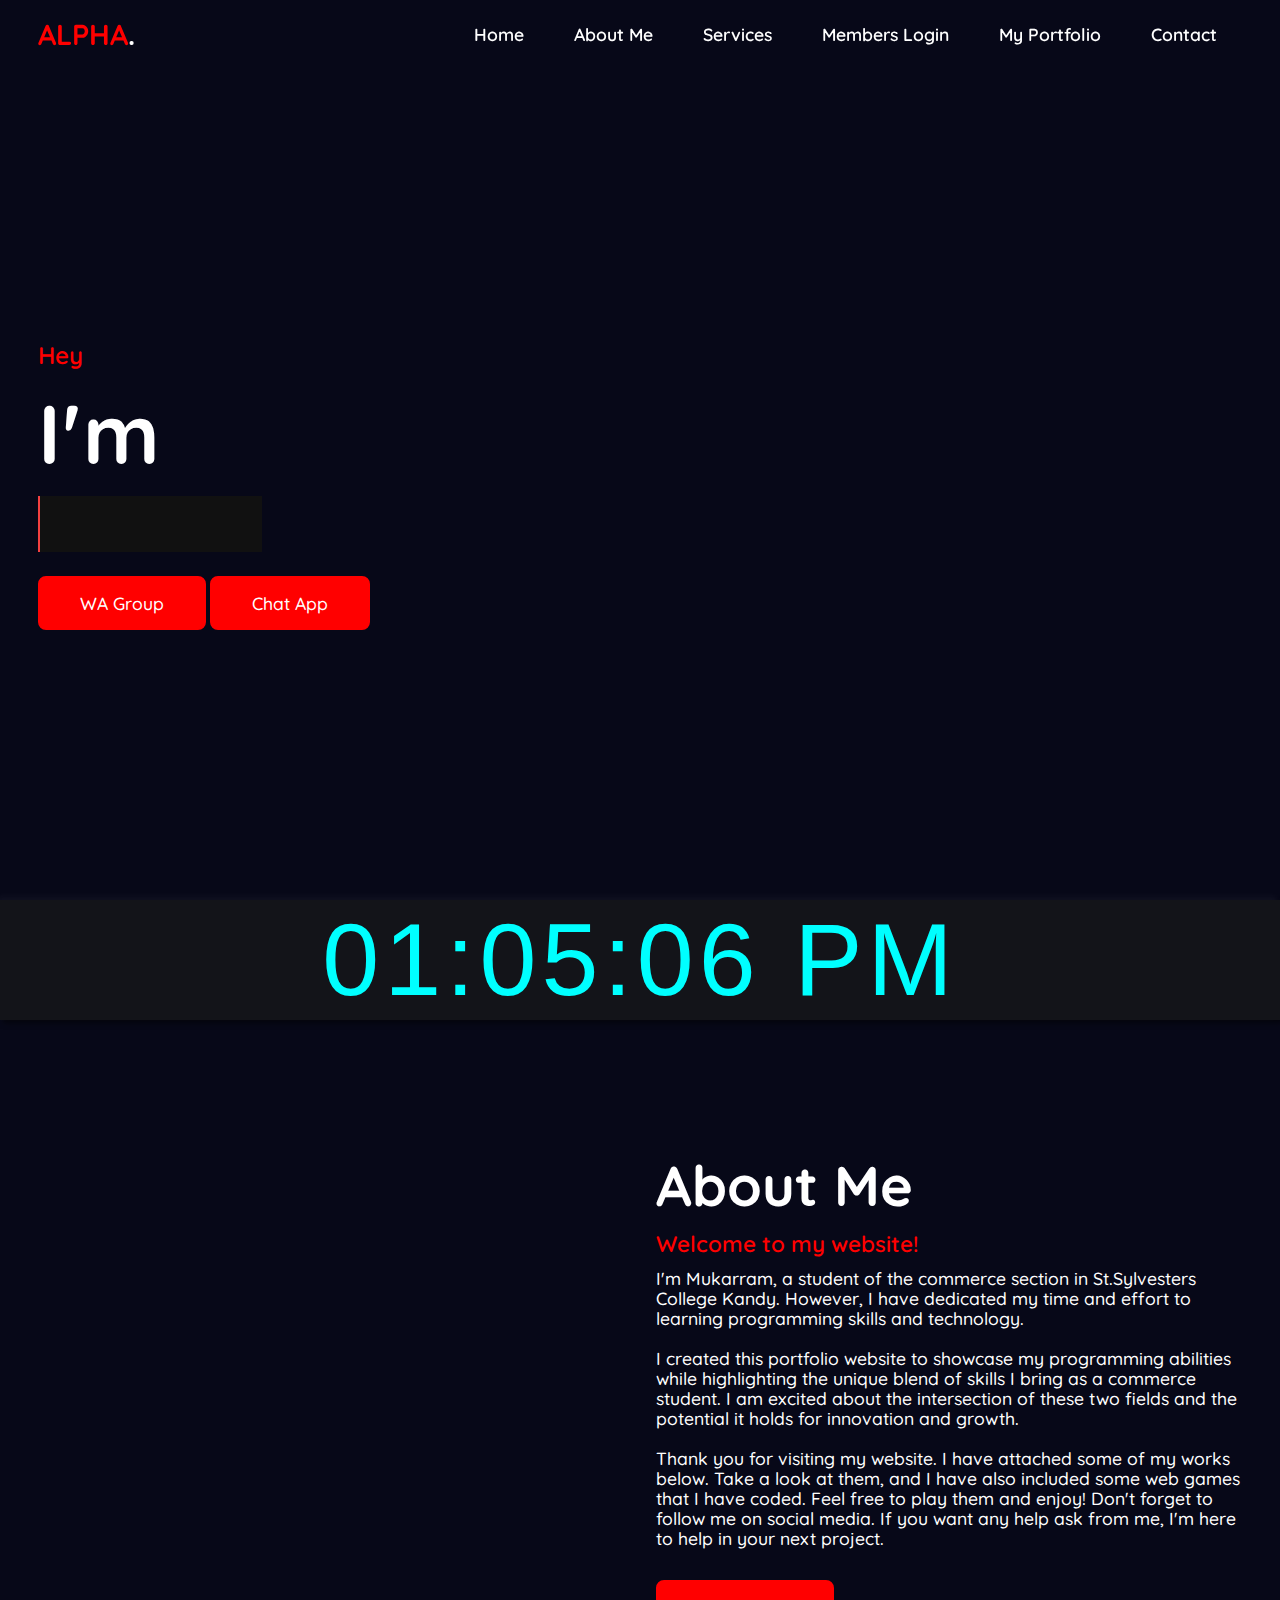
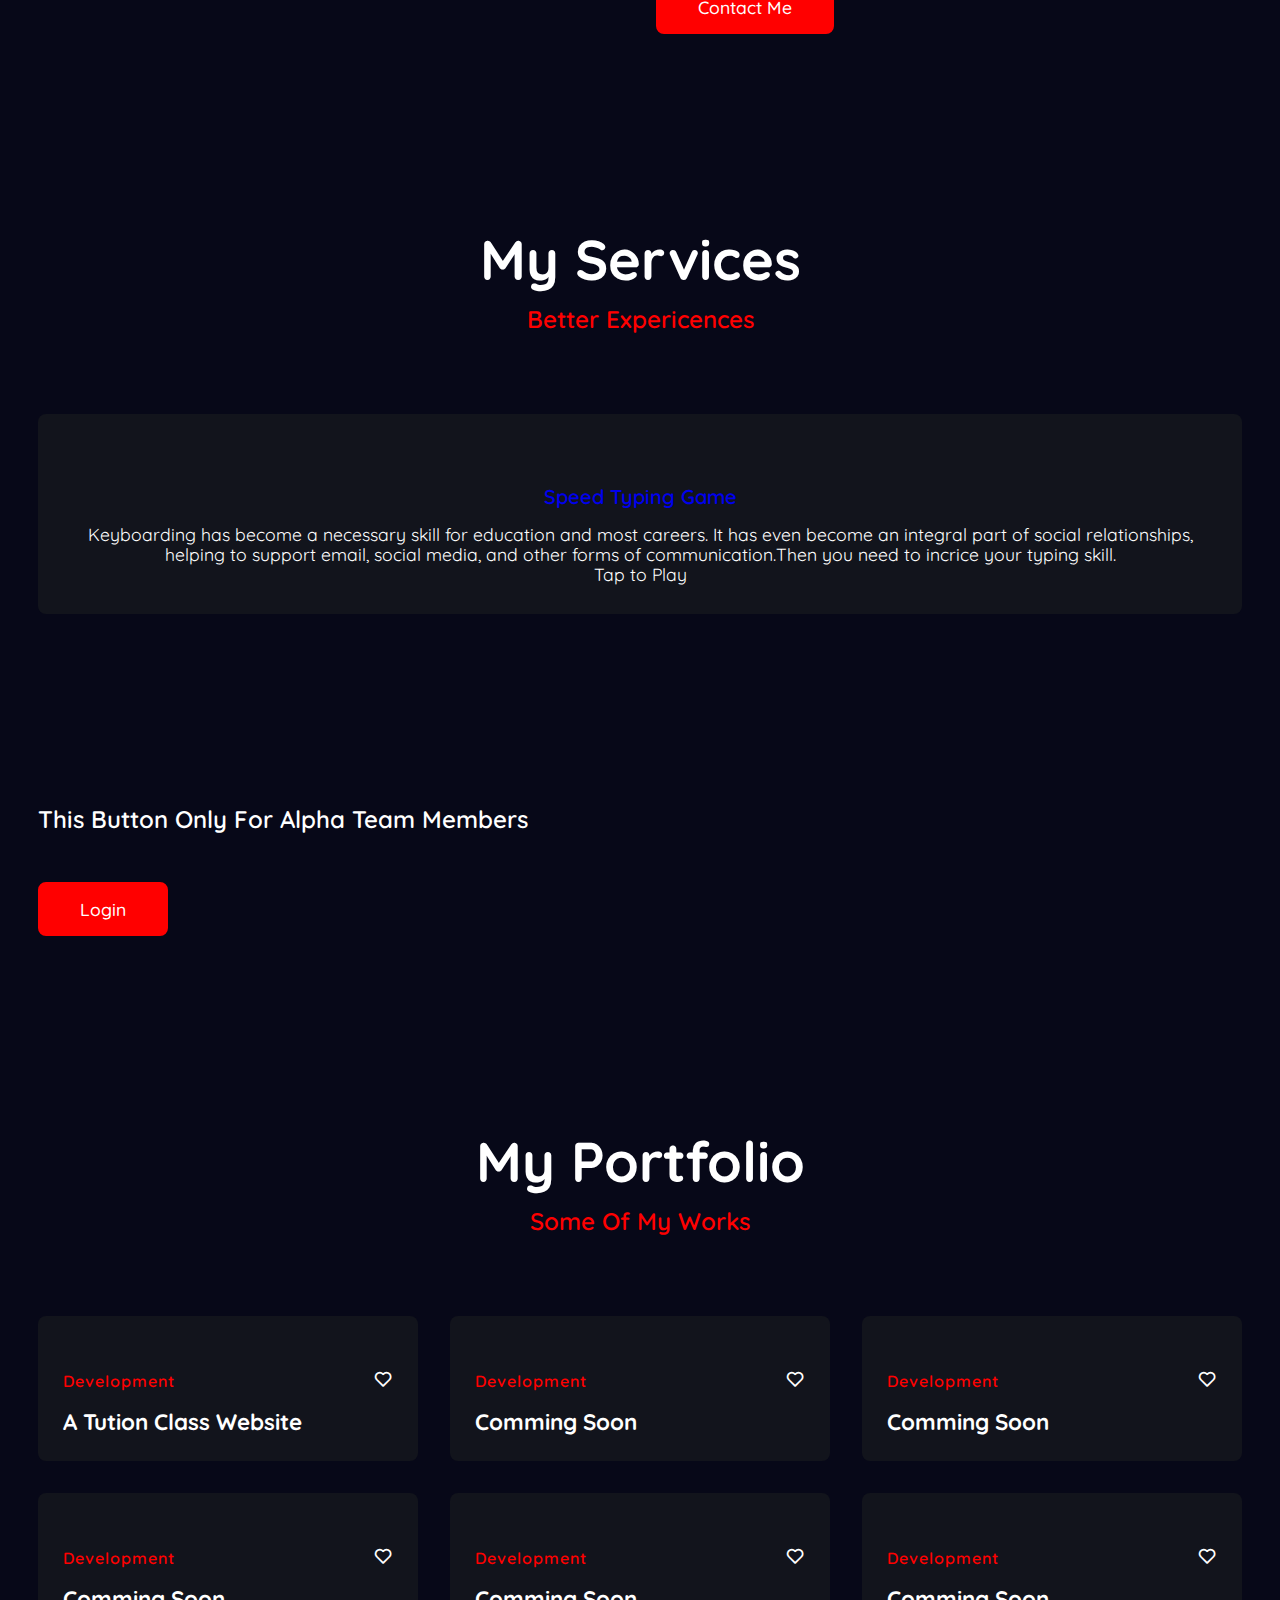
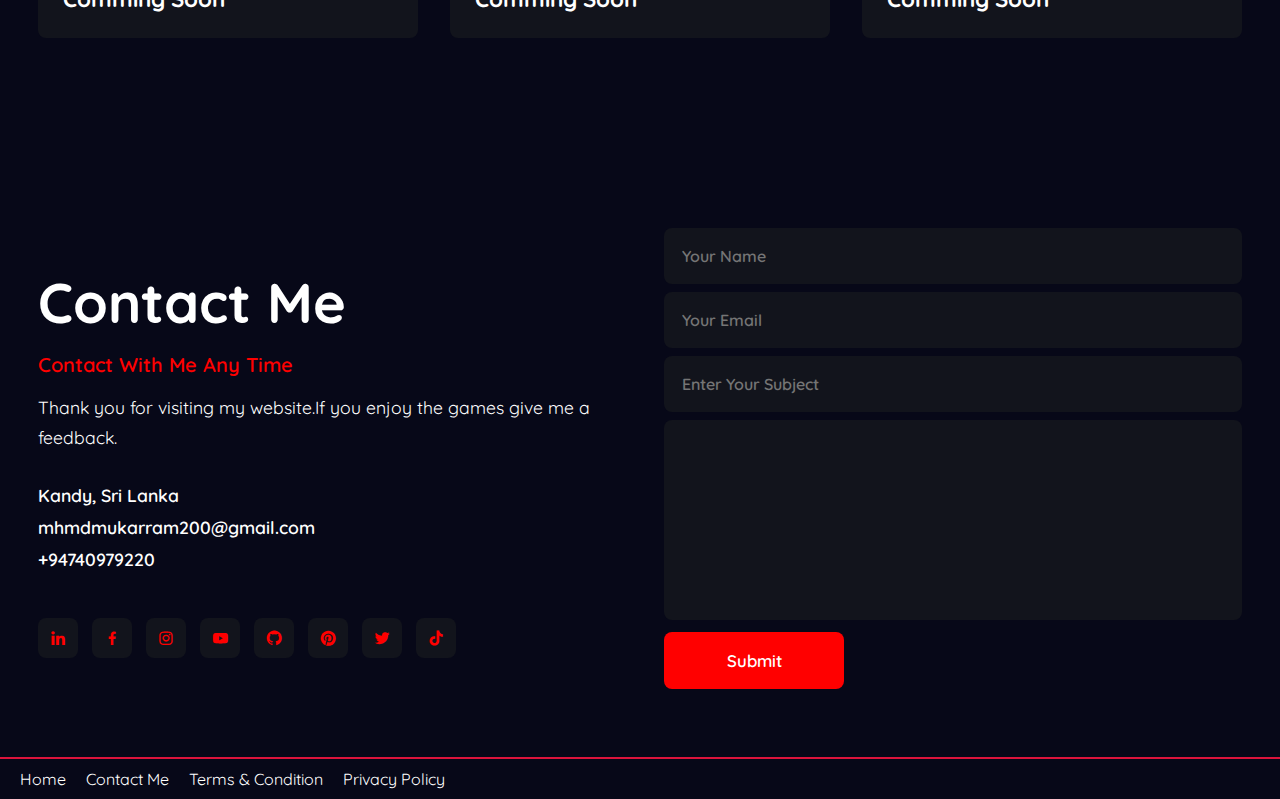
==== index.html @ 30e723f7 "Don't Copy Try Your Best" ====
<!DOCTYPE html>
<html>

<head>
	<meta charset="utf-8">
	<meta name="viewport" content="width=device-width, initial-scale=1">
	<title>Red Alpha</title>
	<link rel="icon" href="img/red alpha logo.png">
	<!---custom css link--->
	<link rel="stylesheet" type="text/css" href="style.css">
	<!--boxicons  -->
	<link rel="stylesheet" href="https://unpkg.com/boxicons@2.1.4/css/boxicons.min.css">

</head>

<body>

	<!-- Navbar Section Start-->
 
	<header>
		<a href="#" class="logo"><span>ALPHA</span>.</a>
		<div class="bx bx-menu" id="menu-icon"></div>

		<ul class="navbar">
			<li><a href="#home">Home</a></li>
			<li><a href="#about">About Me</a></li>
			<li><a href="#services">Services</a></li>
			<li><a href="#members">Members Login</a></li>
			<li><a href="#portfolio">My Portfolio</a></li>
			<li><a href="#contact">Contact</a></li>
		</ul>
	</header>

	<!-- Navbar Section End-->
	<!-- Home Section Start-->
	<section class="home" id="home">
		<div class="home-text">
			<h4>Hey</h4>
			<h1>I'm</h1>
	<!--Typing HTML and JS Start-->
			<div class="container">
				<span class="text first-text"></span>
				<span class="text sec-text"></span>
			</div>
			<script>
				 const text = document.querySelector(".sec-text");

const textLoad = () => {
	setTimeout(() => {
		text.textContent = "Mukarram";
	}, 0);
	setTimeout(() => {
		text.textContent = "Red Alpha";
	}, 4000); //1s = 1000 milliseconds
}

textLoad();
setInterval(textLoad, 8000);
			</script>
	<!--Typin HTML and JS End-->
			<a href="https://chat.whatsapp.com/Jx7f5x3wSU7D8a9ntdFB3j" class="btn">WA Group</a>
			<a href="https://mukarrammhmdalpha.000webhostapp.com/index.php" class="btn">Chat App</a>
		</div>
	</section>
	<!-- Home Section End-->

	<!--Clock HTML and JS Start-->
	<body>
		<div class="clock">
		  <div class="display">
	</div>
	</div>
	<script>
		  setInterval(function(){
			const clock = document.querySelector(".display");
			let time = new Date();
			let sec = time.getSeconds();
			let min = time.getMinutes();
			let hr = time.getHours();
			let day = 'AM';
			if(hr > 12){
			  day = 'PM';
			  hr = hr - 12;
			}
			if(hr == 0){
			  hr = 12;
			}
			if(sec < 10){
			  sec = '0' + sec;
			}
			if(min < 10){
			  min = '0' + min;
			}
			if(hr < 10){
			  hr = '0' + hr;
			}
			clock.textContent = hr + ':' + min + ':' + sec + " " + day;
		  });
		</script>
	<!--Clock HTML and Js End-->

	<!-- About Section Start-->
	<section class="about" id="about">
		<div class="about-img">
			<img src="img/mhmd mukarram.png" alt="">

		</div>
		<div class="about-content">
			<h2>About Me</h2>
			<h4>Welcome to my website! </h4>
			<p>I'm Mukarram, a student of the commerce section in St.Sylvesters College Kandy. However, I have dedicated my time and effort to learning programming skills and technology.<br><br>I created this portfolio website to showcase my programming abilities while highlighting the unique blend of skills I bring as a commerce student. I am excited about the intersection of these two fields and the potential it holds for innovation and growth.<br><br>Thank you for visiting my website. I have attached some of my works below. Take a look at them, and I have also included some web games that I have coded. Feel free to play them and enjoy! Don't forget to follow me on social media. If you want any help ask from me, I'm here to help in your next project.</p>
			<a href="https://wa.me/94740979220" class="btn">Contact Me</a>
		</div>

	</section>
	<!-- About Section End-->

	<!-- Services Section Start-->
	<section class="services" id="services">
		<div class="heading">
			<h2>My Services</h2>
			<h4>Better Expericences</h4>

		</div>
		<div class="services-content">
			<div class="box">
				<a href="Typing Game/TG.html"><img src="img/serv1.png" alt="">
				<h3>Speed Typing Game</h3>
				<p>Keyboarding has become a necessary skill for education and most careers. It has even become an integral part of social relationships, helping to support email, social media, and other forms of communication.Then you need to incrice your typing skill.<br>Tap to Play</p>
			</div></a>
			<!--<div class="box">
				<img src="img/serv2.png" alt="">
				<h3>Web App Development</h3>
				<p>The company itself is a very successful company. But do we accuse those who praise the right architect of rejecting the laborious work, in any case, but do the services result in reason?</p>
			</div>
			<div class="box">
				<img src="img/serv3.png" alt="">
				<h3>Video Editing</h3>
				<p>The company itself is a very successful company. But do we accuse those who praise the right architect of rejecting the laborious work, in any case, but do the services result in reason?</p>
			</div>
		</div>-->

	</section>
	<!-- Services Section End -->
	
	<!-- Members Login Section Start -->
	<section class="members" id="members">
	  <p class="memt">This Button Only For Alpha Team Members</p>
	  <a href="member.html" class="btn">Login</a>
	</section>
	<!-- Members Login Section End -->


	<!-- Portfolio Section start -->
	<section class="portfolio" id="portfolio">
		<div class="heading">
			<h2>My Portfolio</h2>
			<h4>Some Of My Works</h4>

		</div>
		<div class="portfolio-content">
			<div class="port">
				<img src="img/port1.jpg" alt="">
				<div class="main-box">
					<div class="box-text">
						<h5>Development</h5>
					</div>
					<div class="box-icon">
						<i class="bx bx-heart"></i>
					</div>
				</div>
				<h3 onclick="clz()";>A Tution Class Website</h3>
			</div>
			<div class="port">
				<img src="" alt="">
				<div class="main-box">
					<div class="box-text">
						<h5>Development</h5>
					</div>
					<div class="box-icon">
						<i class="bx bx-heart"></i>
					</div>
				</div>
				<h3>Comming Soon</h3>
			</div>
			<div class="port">
				<img src="" alt="">
				<div class="main-box">
					<div class="box-text">
						<h5>Development</h5>
					</div>
					<div class="box-icon">
						<i class="bx bx-heart"></i>
					</div>
				</div>
				<h3>Comming Soon</h3>
			</div>
			<div class="port">
				<img src="" alt="">
				<div class="main-box">
					<div class="box-text">
						<h5>Development</h5>
					</div>
					<div class="box-icon">
						<i class="bx bx-heart"></i>
					</div>
				</div>
				<h3>Comming Soon</h3>
			</div>
			<div class="port">
				<img src="" alt="">
				<div class="main-box">
					<div class="box-text">
						<h5>Development</h5>
					</div>
					<div class="box-icon">
						<i class="bx bx-heart"></i>
					</div>
				</div>
				<h3>Comming Soon</h3>
			</div>
			<div class="port">
				<img src="" alt="">
				<div class="main-box">
					<div class="box-text">
						<h5>Development</h5>
					</div>
					<div class="box-icon">
						<i class="bx bx-heart"></i>
					</div>
				</div>
				<h3>Comming Soon</h3>
			</div>
		</div>
	</section>

	<!-- Portfolio Section End -->


	<!-- Contact Section Start -->
	<section id="contact" class="contact">
		<div class="contact-text">
			<h2>Contact Me</h2>
			<h4>Contact With Me Any Time</h4>
			<p>Thank you for visiting my website.If you enjoy the games give me a feedback.</p>
			<div class="contact-list">
				<li>Kandy, Sri Lanka</li>
				<li>mhmdmukarram200@gmail.com</li>
				<li>+94740979220</li>
			</div>
			<div class="social-icons">
				<a href="https://lk.linkedin.com/in/mhmd-mukarram"><i class="bx bxl-linkedin"></i></a>
				<a href="https://www.facebook.com/profile.php?id=100073036603801&mibextid=ZbWKwL"><i class="bx bxl-facebook"></i></a>
				<a href="https://www.instagram.com/mukarrammhmd"><i class="bx bxl-instagram"></i></a>
				<a href="https://www.youtube.com/@redalpham"><i class="bx bxl-youtube"></i></a>
				<a href="https://github.com/MhmdMukarram"><i class="bx bxl-github"></i></a>
				<a href="https://www.pinterest.com/mhmdmukarram"><i class="bx bxl-pinterest"></i></a>
				<a href="https://twitter.com/Alpha_Mukarram"><i class="bx bxl-twitter"></i></a>
				<a href="https://tiktok.com/@mhmd__mukarram"><i class="bx bxl-tiktok"></i></a>
			</div>
		</div>
		<div class="contact-form">
			<form>
				<input type="text" placeholder="Your Name">
				<input type="email" placeholder="Your Email">
				<input type="text" placeholder="Enter Your Subject">
				<textarea name="" id="" cols="30" rows="10" placeholder="Enter Your Message">

				 </textarea>
				<input type="submit" value="Submit" class="send">

			</form>
		</div>
	</section>

	<!-- Contact Section End -->
	<div class="hr"></div>
	<div class="copyright">
		<div class="links">
			<a href="#"><span>Home</span></a>
			<a href="https://wa.me/94740979220"><span>Contact Me</span></a>
			<a href="#"><span>Terms & Condition</span></a>
			<a href="#"><span>Privacy Policy</span></a>

	<!---custom js link--->
	<script src="script.js"></script>
	
</body>

</html>
---- style.css ----
/* Google Fonts */
@import url("https://fonts.googleapis.com/css2?family=Quicksand:wght@300;400;500;600;700&display=swap");

* {
	padding: 0;
	margin: 0;
	box-sizing: border-box;
	font-family: 'Quicksand', sans-serif;
	list-style: none;
	text-decoration: none;
	scroll-behavior: smooth;
}


:root {
	--bg-color: #070818;
	--text-color: #fff;
	--main-color: red;
	--second-color: white;
	--other-color: #12141c;
	--heading-font: 5.2rem;
	--second-heading: 3.5rem;
	--paragraph-font: 1.1rem;
}

body {
	background: var(--bg-color);
	color: var(--text-color);
}

header {
	position: fixed;
	right: 0;
	top: 0;
	width: 100%;
	z-index: 1000;
	display: flex;
	align-items: center;
	justify-content: space-between;
	padding: 22px 16%;
	border-bottom: 1px solid transparent;
	transition: all 0.5s ease-in-out;
}

.logo {
	color: var(--text-color);
	font-size: 1.8rem;
	font-weight: 800;
}

.logo span {
	color: var(--main-color);
}

.navbar {
	display: flex;
}

.navbar a {
	color: var(--second-color);
	font-size: var(--paragraph-font);
	font-weight: 600;
	padding: 10px 25px;
	border-radius: 0.5rem;
	transition: all 0.5s ease-in-out;

}

.navbar a:hover {
	color: var(--main-color);
}

#menu-icon {
	font-size: 3rem;
	color: var(--text-color);
	z-index: 10001;
	cursor: pointer;
	display: none;
}

section {
	padding: 160px 16% 90px;
}

.home {
	height: 100vh;
	width: 100%;
	position: relative;
	background: url(./img/bg.jpg);
	background-position: center;
	background-size: cover;
	display: flex;
	align-items: center;
	justify-content: flex-start;
}

/*Text Typing Start*/
.container{
	padding-bottom: 1.5rem;
	padding-top: 1rem;
    width: 246px;
    overflow: hidden;
}
.container .text{
    position: relative;
    color: #00ff73;
    font-size: 45px;
    font-weight: 600;
}
.container .text.first-text{
    color: #FFF;
}
.text.sec-text:before{
    content: "";
    position: absolute;
    top: 0;
    left: 0;
    height: 100%;
    width: 100%;
    background-color: #111111;
    border-left: 2px solid #f44040;
    animation: animate 4s steps(12) infinite;
}
@keyframes animate{
    40%, 60%{
        left: calc(100% + 4px);
    }
    100%{
        left: 0%;
    }
}
/*Text Typing End*/

.home-text h1 {
	padding-top: 1.1rem;
	font-size: var(--heading-font);
	font-weight: bold;
	line-height: 1.1;
	letter-spacing: 2px;
}

.home-text h4 {
	color: var(--main-color);
	font-size: 24px;
	font-weight: 600;
}

.btn {
	display: inline-block;
	padding: 14px 40px;
	background: var(--main-color);
	font-size: var(--paragraph-font);
	font-weight: 500;
	color: var(--text-color);
	border-radius: 0.5rem;
	border: 2px solid var(--main-color);
	transition: all 0.5s ease;
}

.btn:hover {
	transform: scale(1.01) translateY(-6px);
	background: transparent;
	border: 2px solid var(--main-color);
}

header.sticky { 
	padding: 20px 3%;
	background: var(--bg-color);
	border-bottom: 1px solid #0e1630;
}

/*Clock Css Start*/
.clock{
	background: #131419;
	height: 120px;
	
	line-height: 120px;
	text-align: center;
	padding: 0 30px;
	box-shadow: -3px -3px 7px rgba(255,255,255,0.05),
				 3px 3px 5px rgba(0,0,0,0.5);
  }
  .clock .display{
	font-size: clamp(40px,8vw,105px);
	color: cyan;
	letter-spacing: 5px;
	font-family: 'Orbitron', sans-serif;
  }
/*Clock Css End*/
.about {
	display: grid;
	grid-template-columns: repeat(2, 1fr);
	align-items: center;
	gap: 2rem;
}

.about-img img {
	height: auto;
	max-width: 460px;
	border-radius: 4px;
	width: 100%;
}

.about-content h4 {
	margin: 10px 0;
	color: var(--main-color);
	font-size: 1.4rem;
	font-weight: 600;
}

.about-content h2 {
	font-size: var(--second-heading);
}

.about-content p {
	color: var(--second-color);
	font-size: var(--paragraph-font);
	line-height: 20px;
	margin-bottom: 2rem;
	font-weight: 500;
}

.heading {
	text-align: center;
}

.heading h2 {
	font-size: var(--second-heading);
	margin-bottom: 10px;
}

.heading h4 {
	color: var(--main-color);
	font-size: 24px;
	font-weight: 600;
}

.memt {
	font-size: 1.5rem;
	font-weight: 600;
	margin-bottom: 3rem;
}

.services-content {
	display: grid;
	grid-template-columns: repeat(auto-fit, minmax(300px, auto));
	align-items: center;
	text-align: center;
	gap: 2rem;
	margin-top: 5rem;
}

.box {
	padding: 30px;
	background: #12141c;
	border-top: 5px solid transparent;
	border-radius: 0.5rem;
	transform: all 0.5s ease;
	cursor: pointer;
}

.box h3 {
	font-size: 20px;
	font-weight: 600;
	transform: all 0.5s ease;
	margin: 15px 0;
}

.box p {
	line-height: 20px;
	color: var(--second-color);
	font-size: var(--paragraph-font);
}

.box:hover {
	transform: scale(1.01) translateY(-6px);
	border-bottom: 5px solid var(--main-color);
}

.box:hover h3 {
	color: var(--main-color);
}



.portfolio-content {
	display: grid;
	grid-template-columns: repeat(auto-fit, minmax(300px, auto));
	align-items: center;
	gap: 2rem;
	margin-top: 5rem;
}

.port img {
	height: auto;
	width: 100%;
	border-radius: 0.5rem;
	margin-bottom: 1.5rem;

}

.port {
	padding: 25px;
	background: #12141c;
	border-radius: 0.5rem;
	transition: 0.5s ease all;


}

.port:hover {
	box-shadow: 0px 0px 10px 0px rgb(173, 173, 173);
	transform: scale(1.02) translateY(-6px);
	cursor: pointer;
}

.port h3 {
	font-size: 1.4rem;
	font-weight: 700;
}

.port h5 {
	color: var(--main-color);
	font-size: 1rem;
	font-weight: 600;
	letter-spacing: 1px;
}

.main-box {
	display: flex;
	align-items: center;
	justify-content: space-between;
	margin-bottom: 1rem;
}

.box-icon i {
	font-size: 20px;
}


.contact {
	display: grid;
	grid-template-columns: repeat(2, 1fr);
	align-items: center;
	gap: 3rem;
}

.contact-text h4 {
	margin: 15px 0;
	color: var(--main-color);
	font-size: 20px;
	font-weight: 600;
}

.contact-text h2 {
	font-size: var(--second-heading);
}

.contact-text p {
	color: var(--second-color);
	font-size: var(--paragraph-font);
	line-height: 30px;
	margin-bottom: 2rem;
}

.contact-list {
	margin-bottom: 3rem;
}

.contact-list li {
	margin-bottom: 10px;
	display: block;
	color: var(--second-color);
	font-weight: 600;
	font-size: var(--paragraph-font);

}


.social-icons i {
	height: 40px;
	width: 40px;
	border-radius: 0.5rem;
	background: var(--other-color);
	color: var(--main-color);
	display: inline-flex;
	justify-content: center;
	align-items: center;
	font-size: 18px;
	margin-right: 10px;
	transition: all 0.5s ease;
}

.social-icons i:hover {
	transform: scale(1.01) translateY(-6px);
	color: var(--text-color);
	background: var(--main-color);
}

.contact-form form {
	position: relative;
}

.contact-form form input,
form textarea {
	border: none;
	outline: none;
	width: 100%;
	padding: 18px;
	background: var(--other-color);
	color: var(--text-color);
	font-size: 1rem;
	font-weight: 600;
	margin-bottom: 0.5rem;
	border-radius: 0.5rem;
	transition: 0.5s;
}

.contact-form form input:focus,
form textarea:focus {
	color: var(--main-color);
}

.contact-form textarea {
	resize: none;
	height: 200px;
}

.contact-form form .send {
	display: inline-block;
	font-size: 1.05rem;
	font-weight: 600;
	background: var(--main-color);
	color: var(--text-color);
	cursor: pointer;
	width: 180px;
}



.copyright {
	justify-content: space-between;
	text-align: center;
	display: flex;
	padding: 10px 10px 10px 10px;
}

.hr {
	width: 100%;
	height: 2px;
	background: crimson;
}

.copyright .links {
	display: flex;
}

.copyright .links a {
	padding-left: 10px;
	padding-right: 10px;
	color: var(--text-color);
}

.copyright .links a span:hover {
	color: var(--main-color);
}




/* Responsive */


@media (max-width: 1325px) {
	header {
		padding: 16px 3%;
	}

	header .sticky {
		padding: 20px 3%;
	}
	section {
		padding: 130px 3% 60px;
	}
}

@media (max-width: 970px) {
	:root {
		--heading-font: 4.2rem;
		--second-heading: 2.7rem;
		--paragraph-font: 1rem;
	}

	section {
		padding: 70px 3% 60px;
	}

	.home {
		height: 85vh;
	}

	.about {
		grid-template-columns: 1fr;
	}

	.about-img {
		text-align: center;
	}

	.contact {
		grid-template-columns: 1fr;
	}
}

@media (max-width: 830px) {
	:root {
		--heading-font: 3.7rem;
		--second-heading: 2.4rem;
		--paragraph-font: 1rem;
	}
	#menu-icon {
		display: block;
	}

	.navbar {
		position: absolute;
		top: -600px;
		right: 0;
		left: 0;
		display: flex;
		flex-direction: column;
		background: var(--other-color);
		text-align: left;
		transition: all 0.5s ease;
	}

	.navbar a {
		display: block;
		padding: 1rem;
		margin: 1rem;
	}

	.navbar.active {
		top: 100%;
	}

	
}
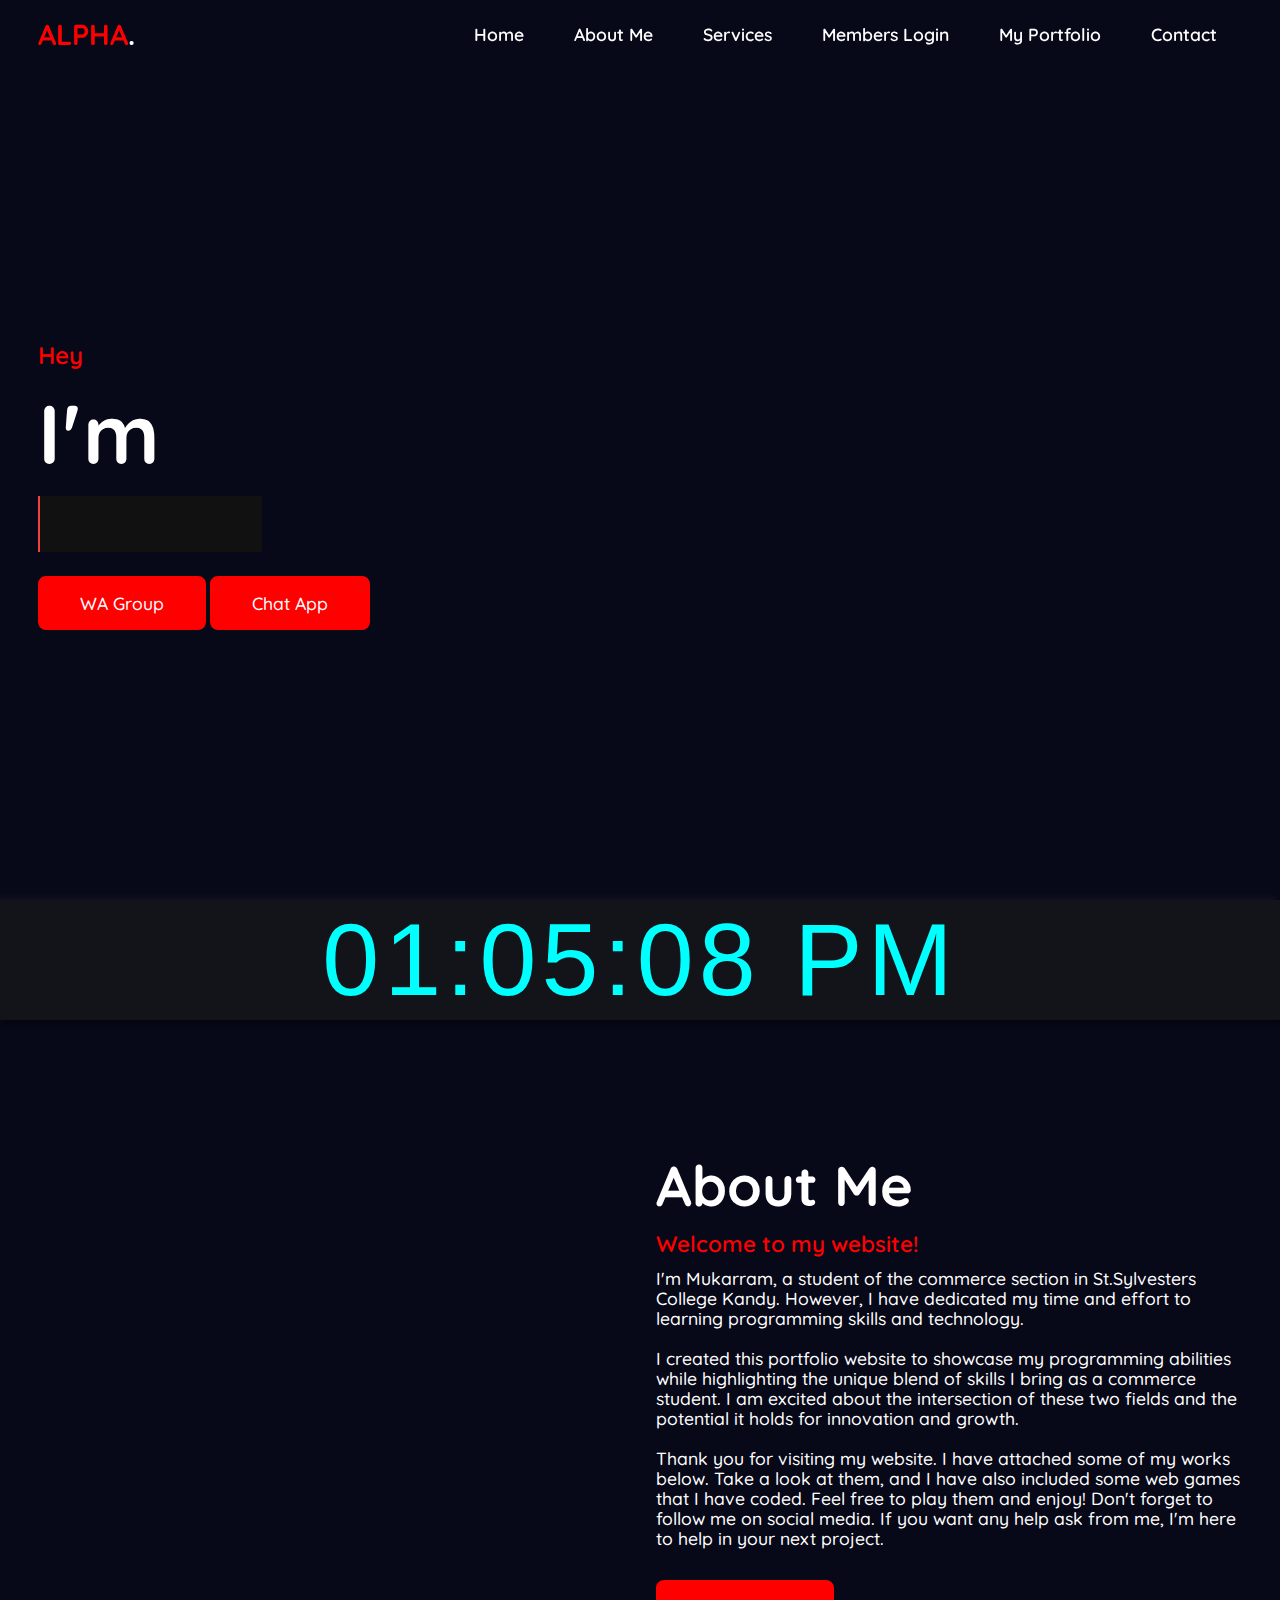
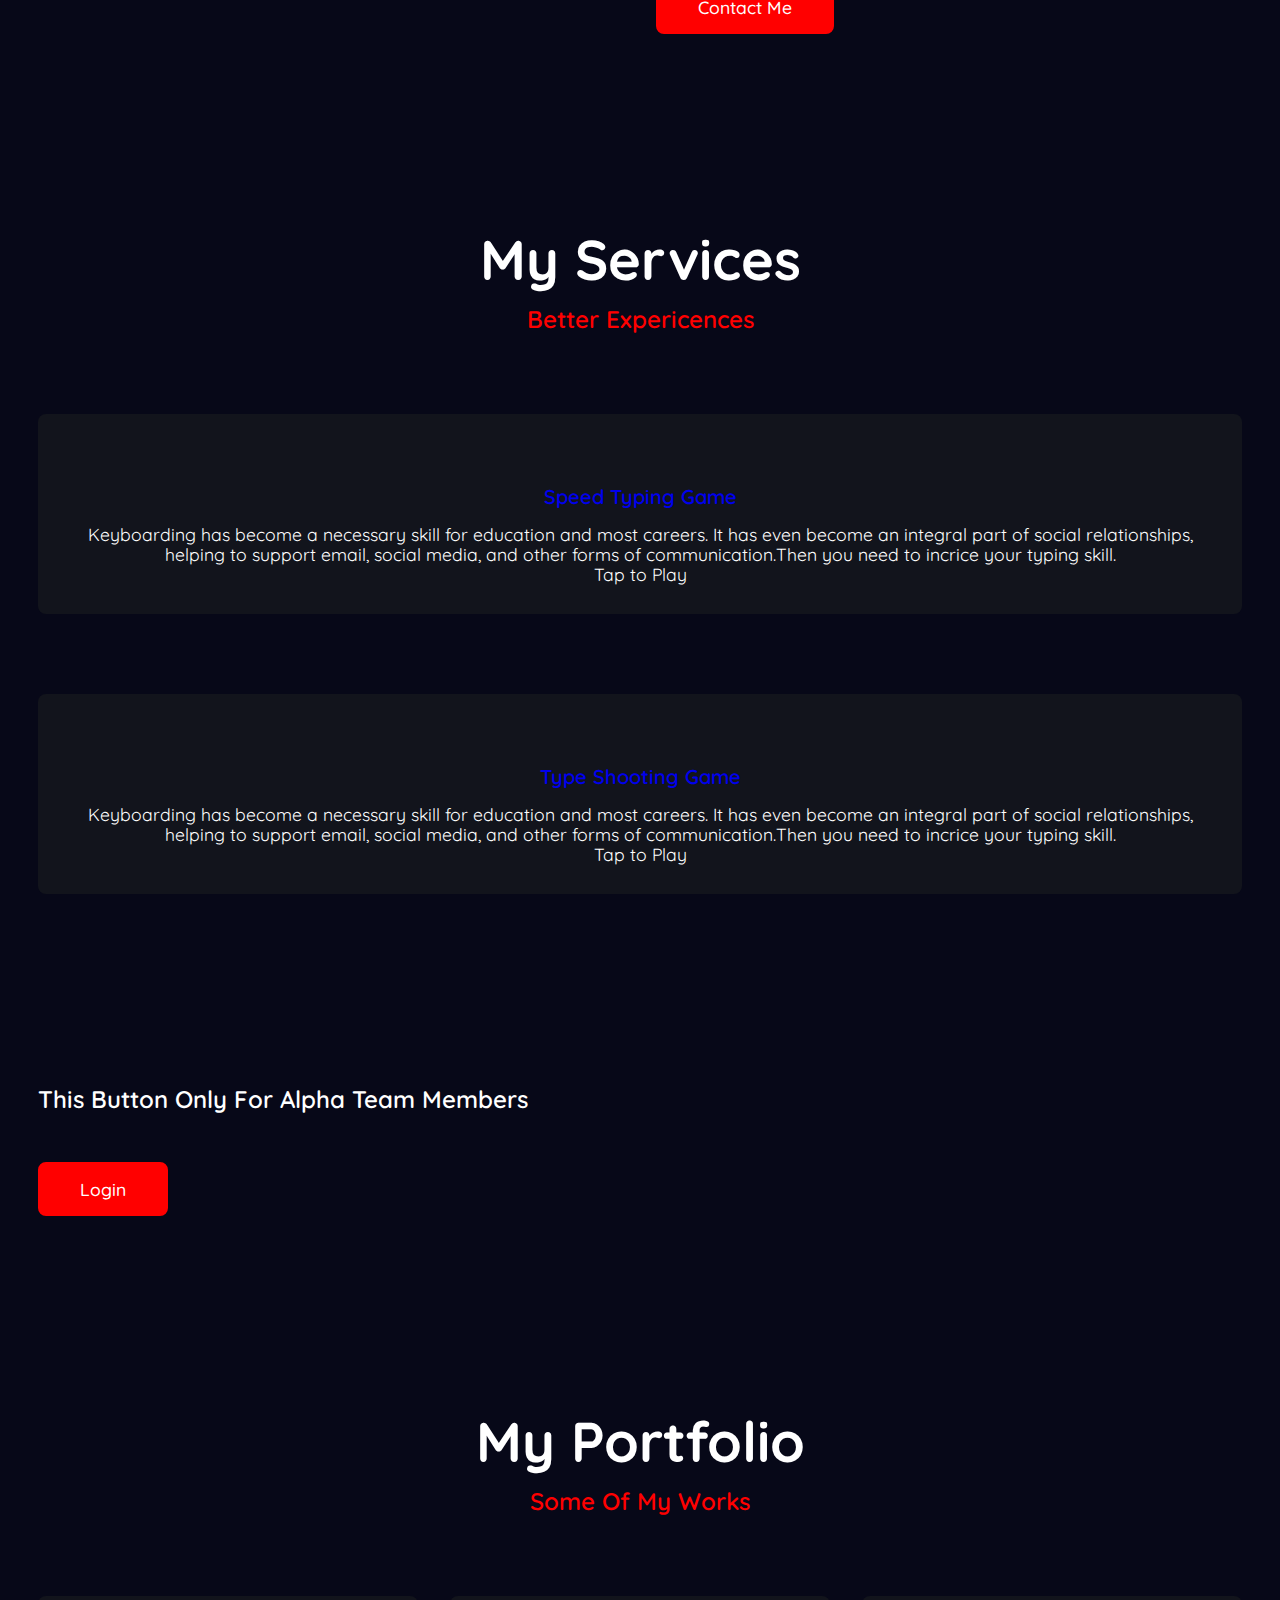
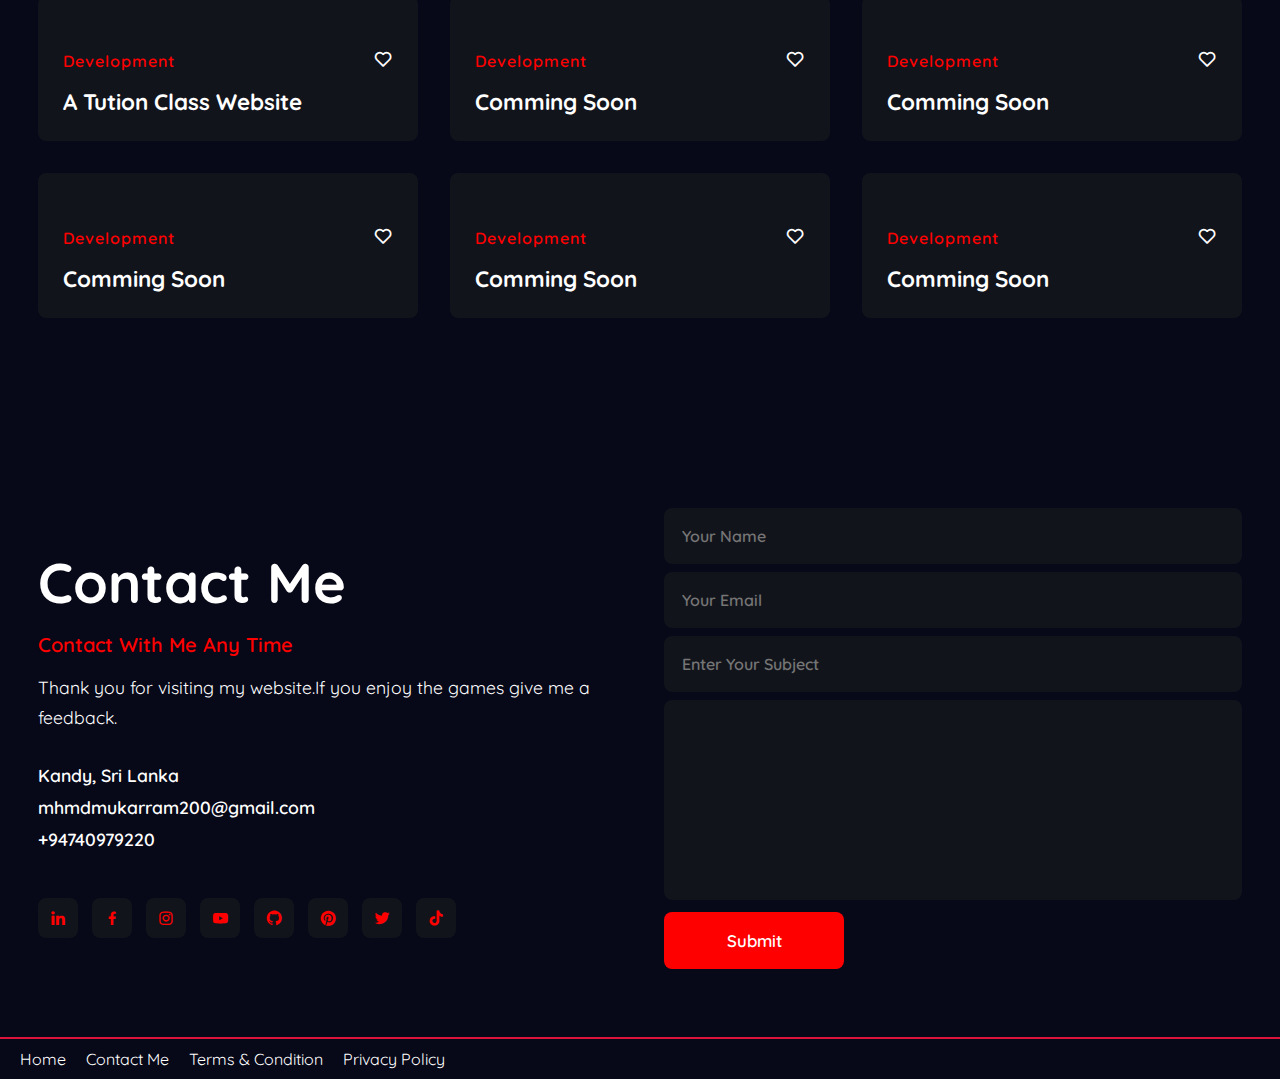
==== commit 2cc6ce4d: "Update index.html" ====
--- a/index.html
+++ b/index.html
@@ -4,6 +4,8 @@
 <head>
 	<meta charset="utf-8">
 	<meta name="viewport" content="width=device-width, initial-scale=1">
+	<meta property="og:title" content="RED ALPHA – MHMD MUKARRAM" />
+        <meta property="og:description" content="Created By Red Alpha" />
 	<title>Red Alpha</title>
 	<link rel="icon" href="img/red alpha logo.png">
 	<!---custom css link--->
@@ -128,6 +130,15 @@
 				<h3>Speed Typing Game</h3>
 				<p>Keyboarding has become a necessary skill for education and most careers. It has even become an integral part of social relationships, helping to support email, social media, and other forms of communication.Then you need to incrice your typing skill.<br>Tap to Play</p>
 			</div></a>
+
+				</div>
+		<div class="services-content">
+			<div class="box">
+				<a href="type-shooting/index.html"><img src="img/serv1.png" alt="">
+				<h3>Type Shooting Game</h3>
+				<p>Keyboarding has become a necessary skill for education and most careers. It has even become an integral part of social relationships, helping to support email, social media, and other forms of communication.Then you need to incrice your typing skill.<br>Tap to Play</p>
+			</div></a>
+			
 			<!--<div class="box">
 				<img src="img/serv2.png" alt="">
 				<h3>Web App Development</h3>
@@ -284,6 +295,9 @@
 
 	<!---custom js link--->
 	<script src="script.js"></script>
+        <script>
+    window.history.pushState({}, '', '/?Home=without+login');
+	</script>
 	
 </body>
 
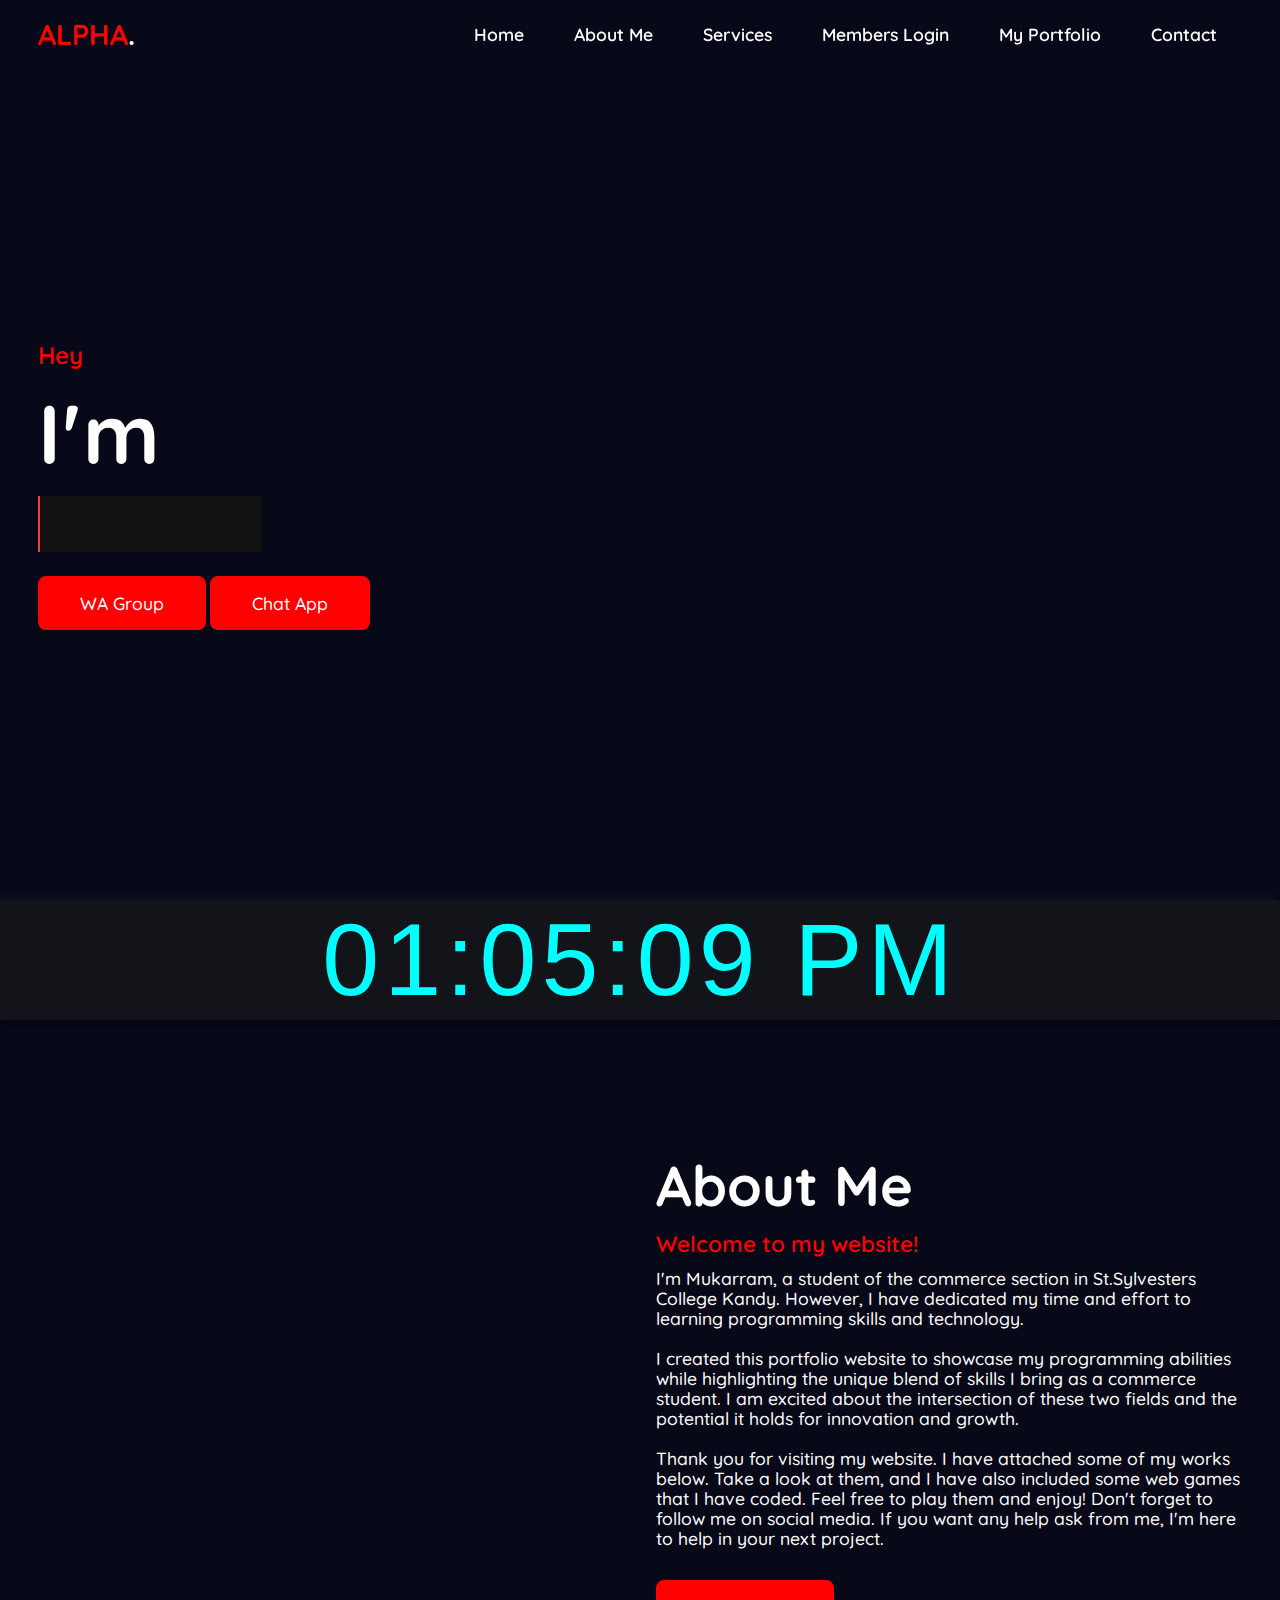
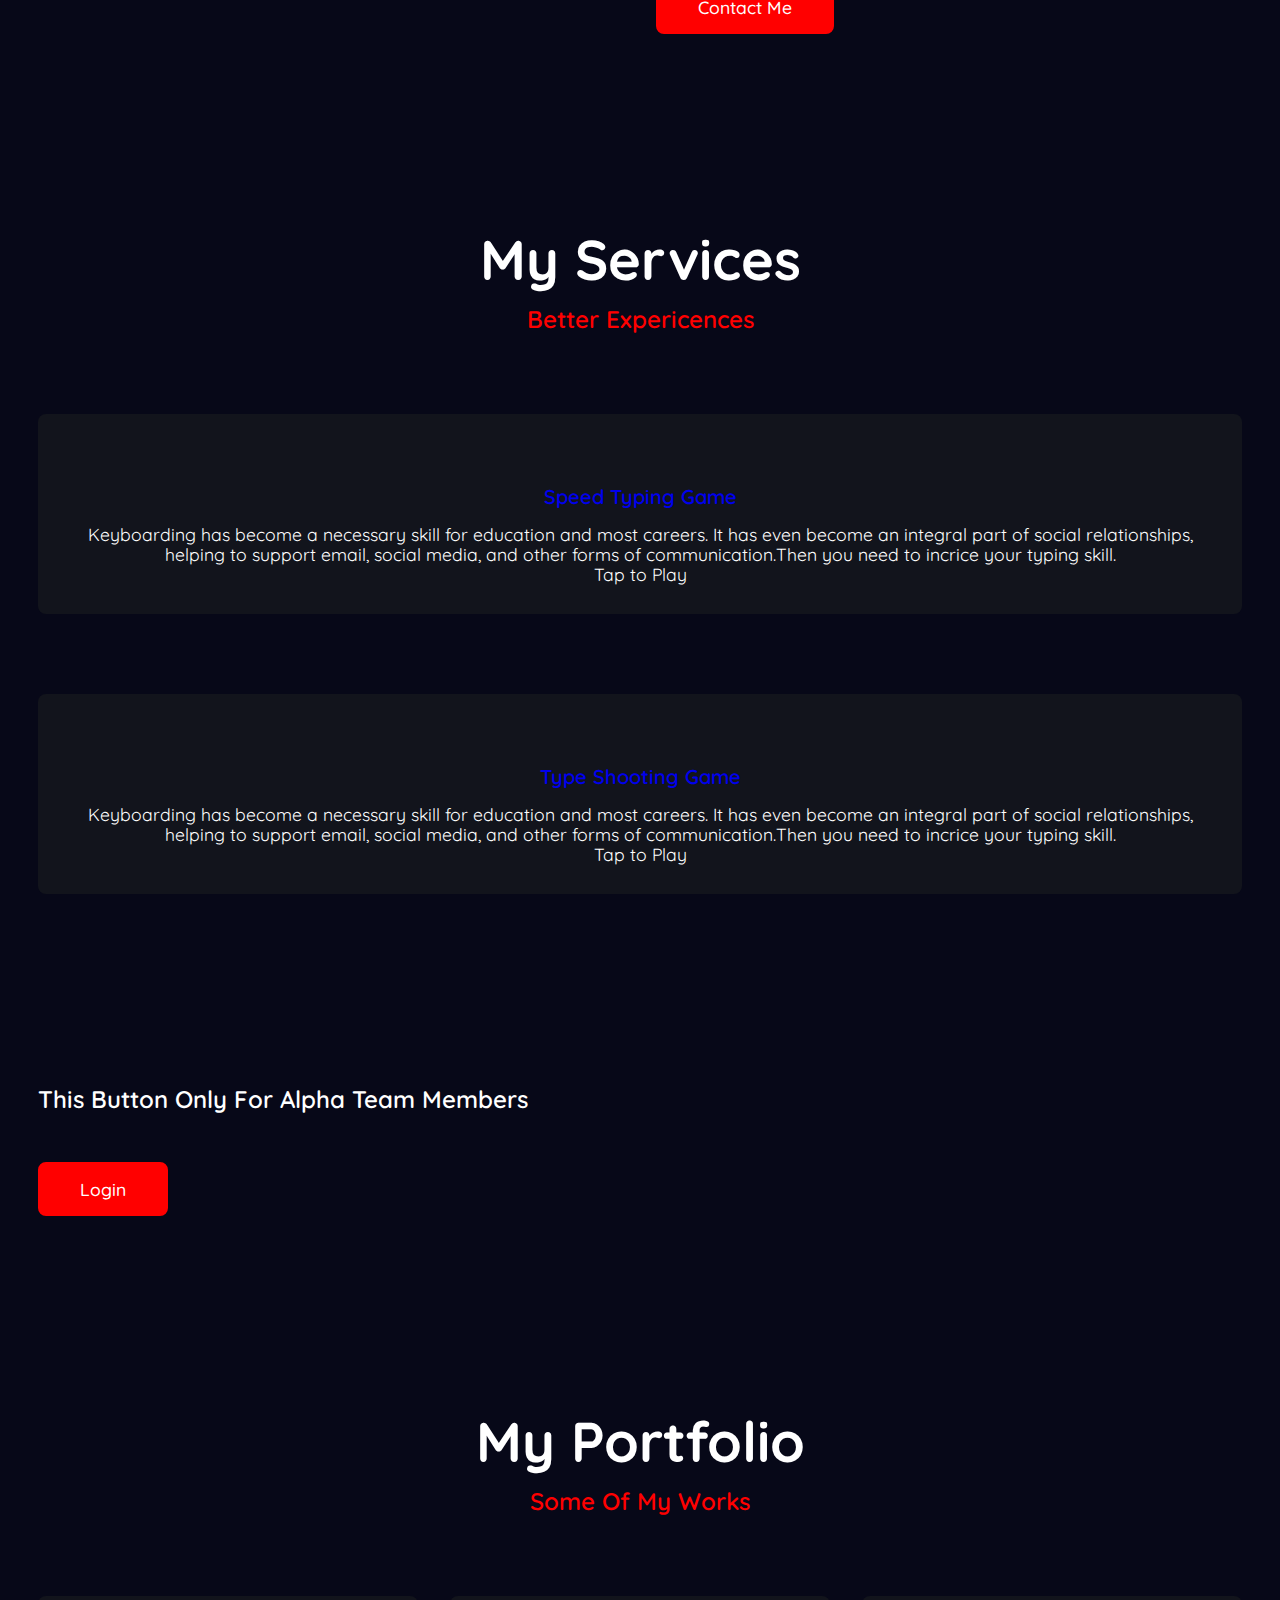
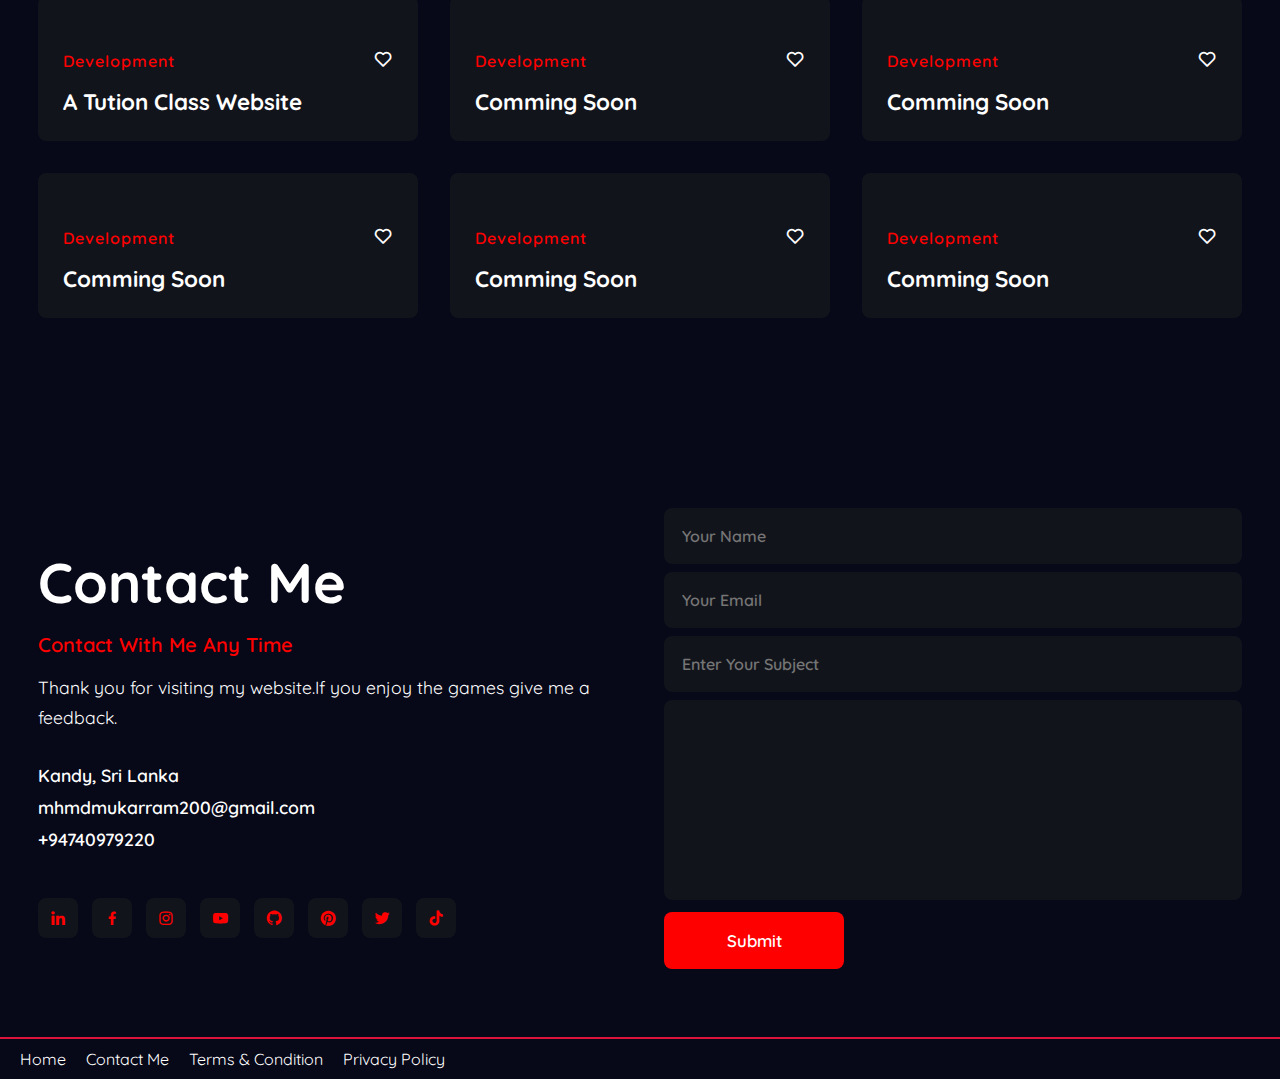
==== commit e979d832: "Don't Copy Try Your Best" ====
--- a/index.html
+++ b/index.html
@@ -16,6 +16,10 @@
 </head>
 
 <body>
+
+	<div class="preloader">
+        <div class="loader"></div>
+	</div>
 
 	<!-- Navbar Section Start-->
  
@@ -296,6 +300,11 @@
 	<!---custom js link--->
 	<script src="script.js"></script>
         <script>
+		window.addEventListener("load", function () {
+    const preloader = document.querySelector(".preloader");
+    preloader.style.display = "none";
+});
+	//Link Changer//	
     window.history.pushState({}, '', '/?Home=without+login');
 	</script>
 	
--- a/style.css
+++ b/style.css
@@ -546,4 +546,30 @@
 
 	
 }
- +      .preloader {
+    position: fixed;
+    top: 0;
+    left: 0;
+    width: 100%;
+    height: 100%;
+    background: #fff;
+    display: flex;
+    justify-content: center;
+    align-items: center;
+    z-index: 9999;
+}
+
+.loader {
+    border: 6px solid #f3f3f3;
+    border-top: 6px solid #3498db;
+    border-radius: 50%;
+    width: 50px;
+    height: 50px;
+    animation: spin 2s linear infinite;
+}
+
+@keyframes spin {
+    0% { transform: rotate(0deg); }
+    100% { transform: rotate(360deg); }
+}
+ 
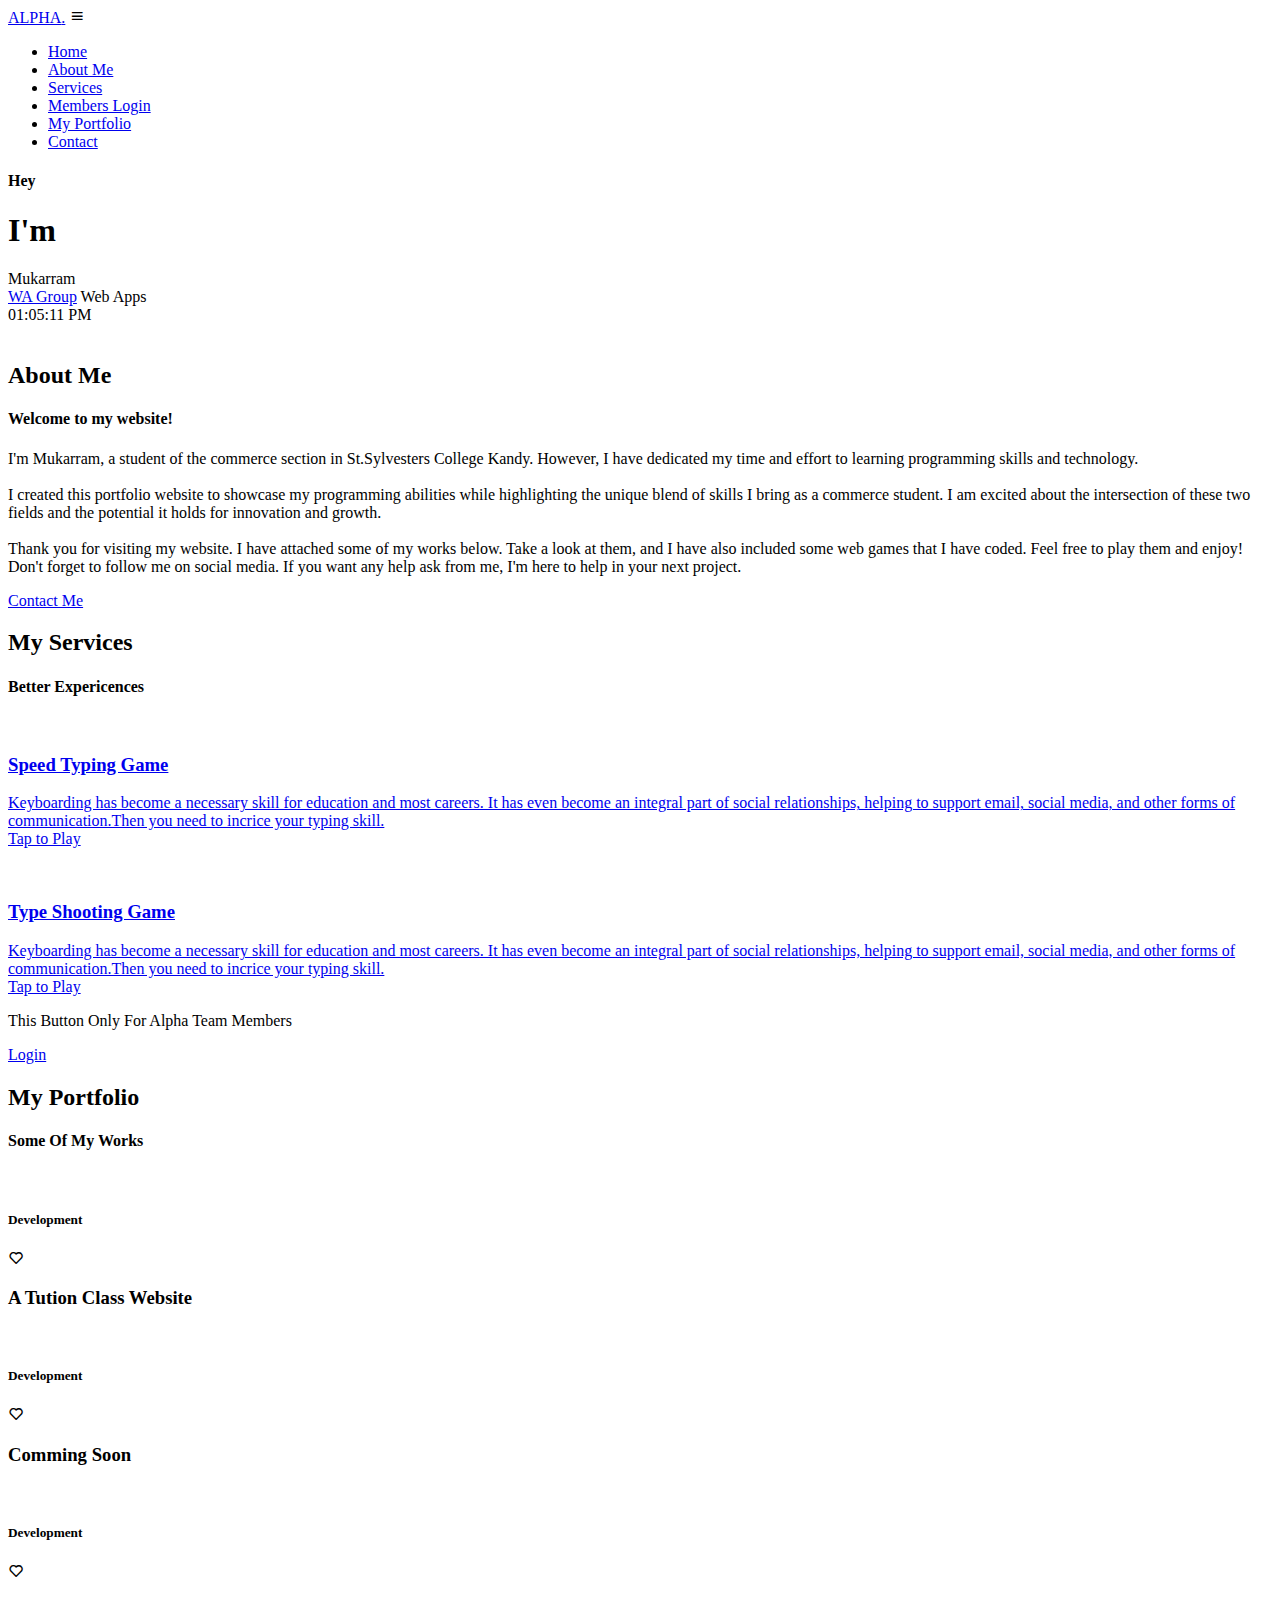
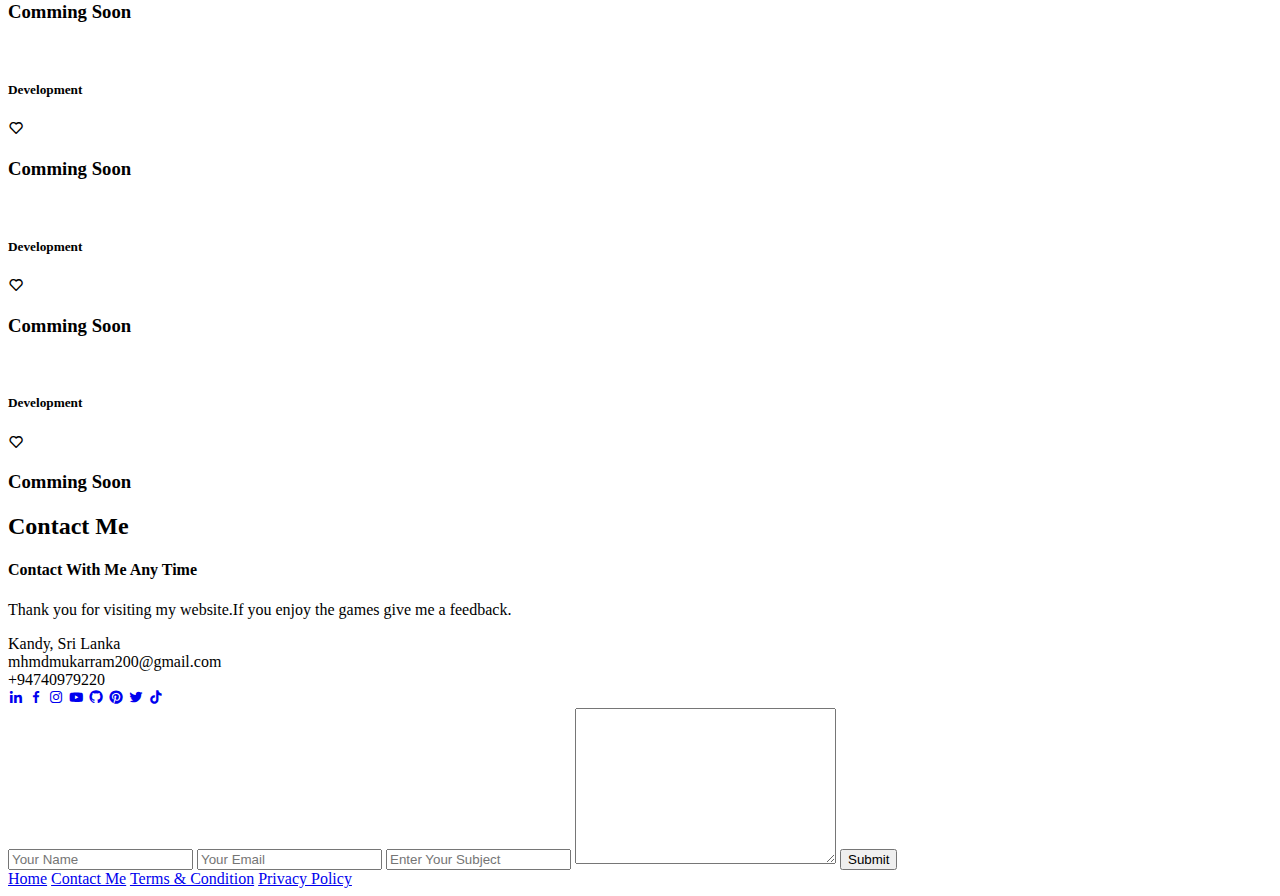
==== commit 3b0ee246: "Don't Copy Try Your Best" ====
--- a/index.html
+++ b/index.html
@@ -17,10 +17,6 @@
 
 <body>
 
-	<div class="preloader">
-        <div class="loader"></div>
-	</div>
-
 	<!-- Navbar Section Start-->
  
 	<header>
@@ -65,7 +61,7 @@
 			</script>
 	<!--Typin HTML and JS End-->
 			<a href="https://chat.whatsapp.com/Jx7f5x3wSU7D8a9ntdFB3j" class="btn">WA Group</a>
-			<a href="https://mukarrammhmdalpha.000webhostapp.com/index.php" class="btn">Chat App</a>
+			<a onclick="wapp()"; class="btn">Web Apps</a>
 		</div>
 	</section>
 	<!-- Home Section End-->
@@ -300,12 +296,12 @@
 	<!---custom js link--->
 	<script src="script.js"></script>
         <script>
-		window.addEventListener("load", function () {
-    const preloader = document.querySelector(".preloader");
-    preloader.style.display = "none";
-});
 	//Link Changer//	
     window.history.pushState({}, '', '/?Home=without+login');
+
+	function wapp() {
+		location = "webapp.html"
+	}
 	</script>
 	
 </body>
